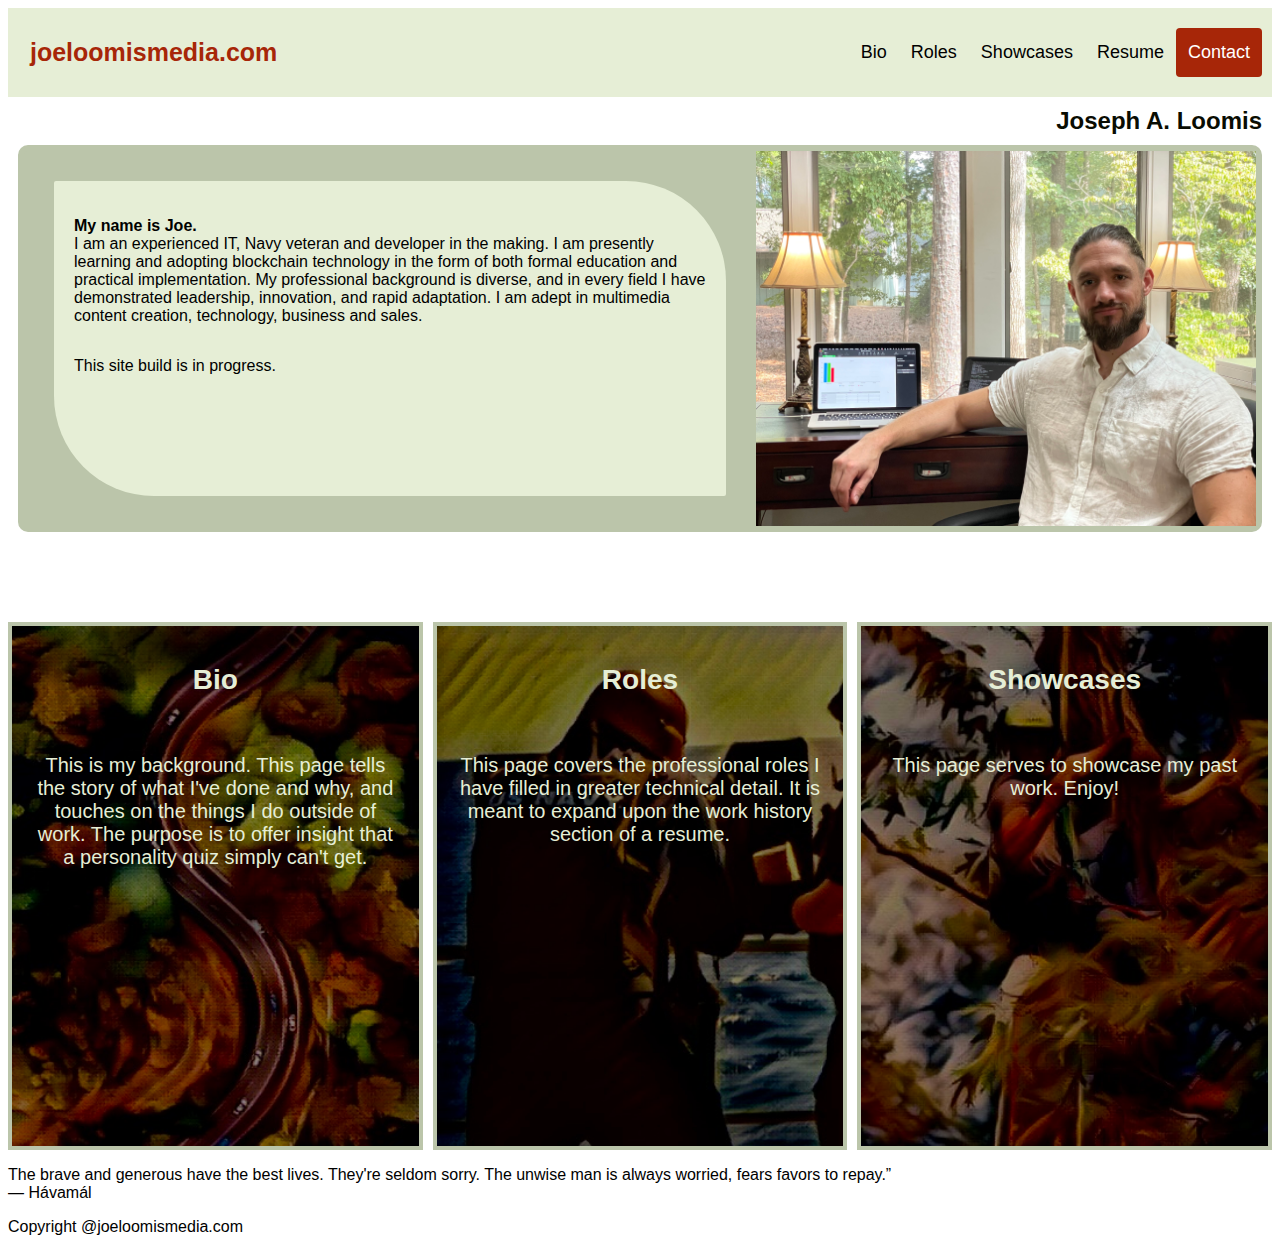
==== index.html @ cb06ae5b "add images to flexbox panel backgrounds" ====
<!DOCTYPE html>
<html lang="en">
<head>
    <meta charset="UTF-8">
    <meta http-equiv="X-UA-Compatible" content="IE=edge">
    <meta name="viewport" content="width=device-width, initial-scale=1.0">
    <link rel="stylesheet" href="styles.css">
    <title>JLM</title>
</head>
<body>
    <div class="header">
        <a href="#default" class="logo">joeloomismedia.com</a>
        <div class="header-right">
            <a href="#index">Bio</a>
            <a href="#roles">Roles</a>
            <a href="#showcases">Showcases</a>
            <a href="#resume">Resume</a>
            <a class="active" href="#contact">Contact</a>
        </div>
    </div>
    <h2>Joseph A. Loomis</h2>
    <div class="profile_container">
        <div class="profile_text fade-in-text">
            <p><strong>My name is Joe.</strong><br>
                I am an experienced IT, Navy veteran and developer in the making. I am presently learning and adopting blockchain technology in the form of both formal education and practical implementation. My professional background is diverse, and in every field I have demonstrated leadership, innovation, and rapid adaptation. I am adept in multimedia content creation, technology, business and sales.</p>
            <p>This site build is in progress.</p>
        </div>
        <div class="profile">
        <img src="images/profile_2_web.JPG" alt="A profile image of Joe">
        </div>
    </div>
    <div class="flex-container">
        <div class="one">
            <h3>Bio</h3>
            <p>This is my background. This page tells the story of what I've done and why, and touches on the things I do outside of work. The purpose is to offer insight that a personality quiz simply can't get.</p>
        </div>
        <div class="two">
            <h3>Roles</h3>
            <p>This page covers the professional roles I have filled in greater technical detail. It is meant to expand upon the work history section of a resume.</p>
        </div>
        <div class="three">
            <h3>Showcases</h3>
            <p>This page serves to showcase my past work. Enjoy!</p>
        </div>
    </div>
    <div class="quote-section">
        <p>The brave and generous have the best lives. They're seldom sorry. The unwise man is always worried, fears favors to repay.” <br>
        ― Hávamál</p>
    </div>
    <footer>
        <p>Copyright @joeloomismedia.com</p>
    </footer>
</body>
</html>
---- styles.css ----
.header {
    overflow: hidden;
    background-color: #e6eed6;
    padding: 20px 10px;
}

.header a {
    float: left;
    color: black;
    text-align: center;
    padding: 12px;
    text-decoration: none;
    font-family: 'Gill Sans', 'Gill Sans MT', Calibri, 'Trebuchet MS', sans-serif;
    font-size: 18px;
    line-height: 25px;
    border-radius: 4px;
}

.header a.logo {
    font-size: 25px;
    font-weight: bold;
    color: #a72608;
}

.header a:hover {
    /*background-color: #ddd;
    color: black;*/
    background-color: #a72608;
    color: white;
}

.header a.active {
    background-color: #a72608;
    color: white;
}

.header-right {
    float: right;
}

@media screen and (max-width: 500px) {
    .header a {
        float: none;
        display: block;
        text-align: left;
    }

    .header-right {
        float: none;
    }

    .profile_container {
        flex-direction: column;
    }

    .profile {
        height: auto;
        max-width: 90%;
        width: auto;
        overflow: auto;
    }

    .flex-container {
        flex-direction: column;
    }
}

.fade-in-text {
    animation: fadeIn 2s;
    -webkit-animation: fadeIn 2s;
    -moz-animation: fadeIn 2s;
    -o-animation: fadeIn 2s;
    -ms-animation: fadeIn 2s;
}

@keyframes fadeIn {
    0% {
        opacity: 0;
    }

    100% {
        opacity: 1;
    }
}

@-moz-keyframes fadeIn {
    0% {
        opacity: 0;
    }

    100% {
        opacity: 1;
    }
}

@-webkit-keyframes fadeIn {
    0% {
        opacity: 0;
    }

    100% {
        opacity: 1;
    }
}

@-o-keyframes fadeIn {
    0% {
        opacity: 0;
    }

    100% {
        opacity: 1;
    }
}

@-ms-keyframes fadeIn {
    0% {
        opacity: 0;
    }

    100% {
        opacity: 1;
    }
}

h2 {
    text-align: right;
    font-family: 'Gill Sans', 'Gill Sans MT', Calibri, 'Trebuchet MS', sans-serif;
    margin: 10px;
    color: #090c02;
}

p {
    font-family:'Gill Sans', 'Gill Sans MT', Calibri, 'Trebuchet MS', sans-serif;
}

.profile_container {
    display: flex;
    justify-content: space-between;
    border: solid 6px #bbc5aa;
    border-radius: 10px;
    background-color: #BBC5AA;
    margin: 10px;
}

.profile {
    display: flex;
    justify-content: flex-end;
    width: 500px;
    height: 375px;
}

.profile_text {
    display: flex;
    flex-direction: column;
    justify-content: flex-start;
    margin: 30px;
    padding: 20px;
    background-color: #e6eed6;
    border-radius: 2px 100px 2px 100px;
}

.flex-container {
    display: flex;
    gap: 10px;
}

.flex-container div {
    display: flex;
    flex-direction: column;
    /*background: #e6eed6;*/
    border: 4px solid #bbc5aa;
    color:#e6eed6;
    align-items: center;
    font-family: 'Gill Sans', 'Gill Sans MT', Calibri, 'Trebuchet MS', sans-serif;
    font-size: 24px;
    height: 500px;
    flex: 1 1 0%;
    margin-top: 80px;
    padding: 10px;
}

.flex-container p {
    display: flex;
    flex-direction: column;
    text-align: center;
    align-content: flex-end;
    padding: 10px;
    border-radius: 10px;
    font-family: 'Gill Sans', 'Gill Sans MT', Calibri, 'Trebuchet MS', sans-serif;
    font-size: 20px;
}

.one {
    background-image: url(images/road_paint_dark.jpg);
    background-color: black;
    background-size: cover;
}

.two {
    background-image: url(images/navy_paint_dark.jpg);
    background-color: black;
    background-size: cover;
}

.three {
    background-image: url(images/arbor_paint_dark.jpg);
    background-color: black;
    background-size: cover;
}
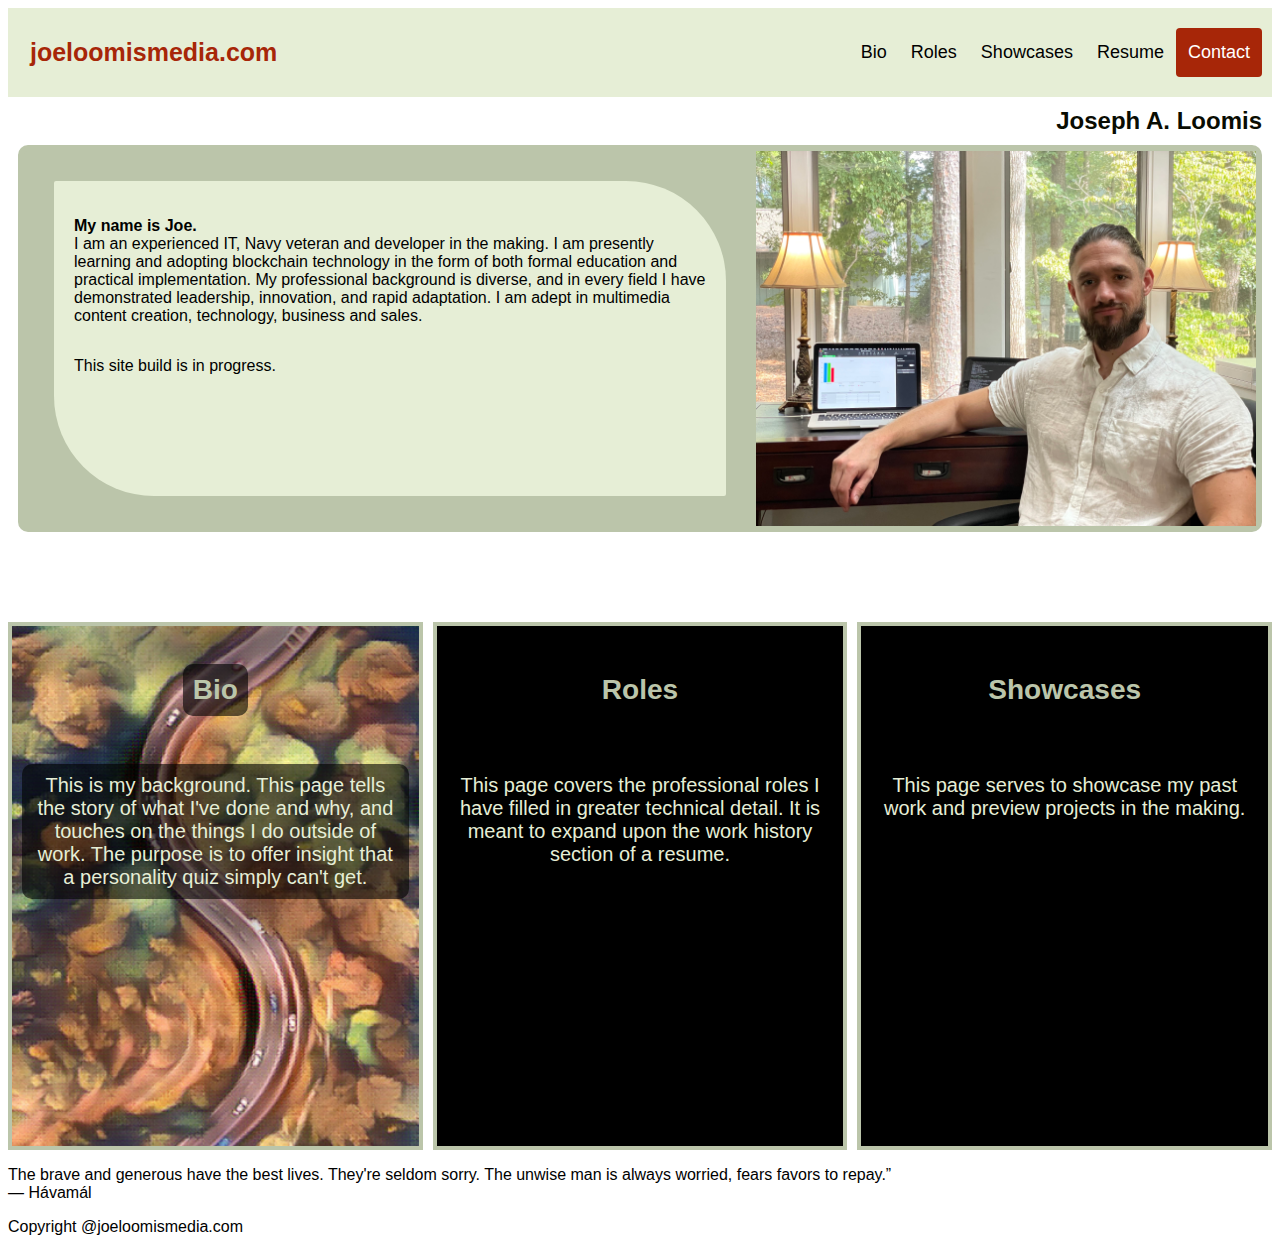
==== commit 5fd04ad7: "update images, colors flexbox panels" ====
--- a/index.html
+++ b/index.html
@@ -40,7 +40,7 @@
         </div>
         <div class="three">
             <h3>Showcases</h3>
-            <p>This page serves to showcase my past work. Enjoy!</p>
+            <p>This page serves to showcase my past work and preview projects in the making.</p>
         </div>
     </div>
     <div class="quote-section">
--- a/styles.css
+++ b/styles.css
@@ -189,22 +189,31 @@
     border-radius: 10px;
     font-family: 'Gill Sans', 'Gill Sans MT', Calibri, 'Trebuchet MS', sans-serif;
     font-size: 20px;
+    background-color: rgba(0, 0, 0, 0.6);
+}
+
+.flex-container h3 {
+    /*background-color: rgb(0,0,0,0.5);*/
+    border-radius: 10px;
+    padding: 10px;
+    color:#bbc5aa;
+    background-color: rgba(0, 0, 0, 0.6);
 }
 
 .one {
-    background-image: url(images/road_paint_dark.jpg);
+    background-image: url(images/road_paint.PNG);
     background-color: black;
     background-size: cover;
 }
 
 .two {
-    background-image: url(images/navy_paint_dark.jpg);
+    background-image: url(images/navy_paint.png);
     background-color: black;
     background-size: cover;
 }
 
 .three {
-    background-image: url(images/arbor_paint_dark.jpg);
+    background-image: url(images/arbor_paint.png);
     background-color: black;
     background-size: cover;
 }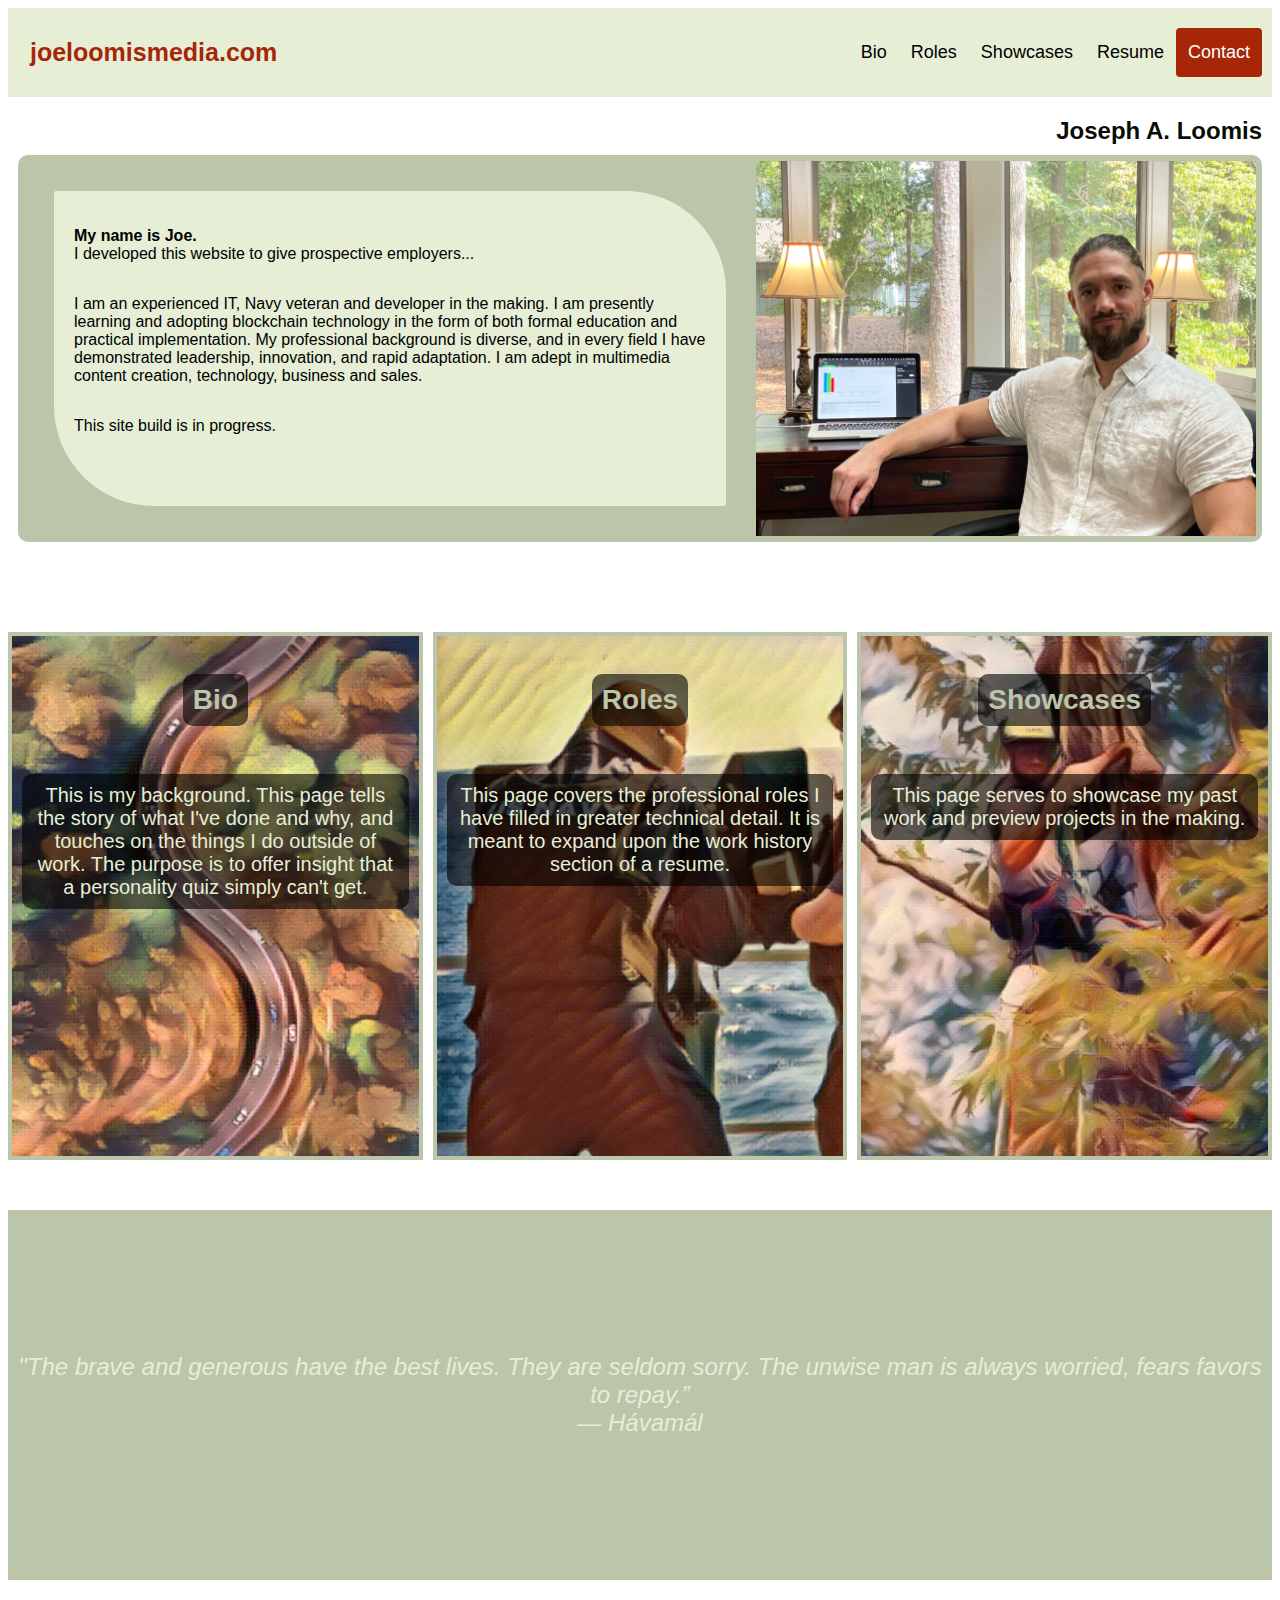
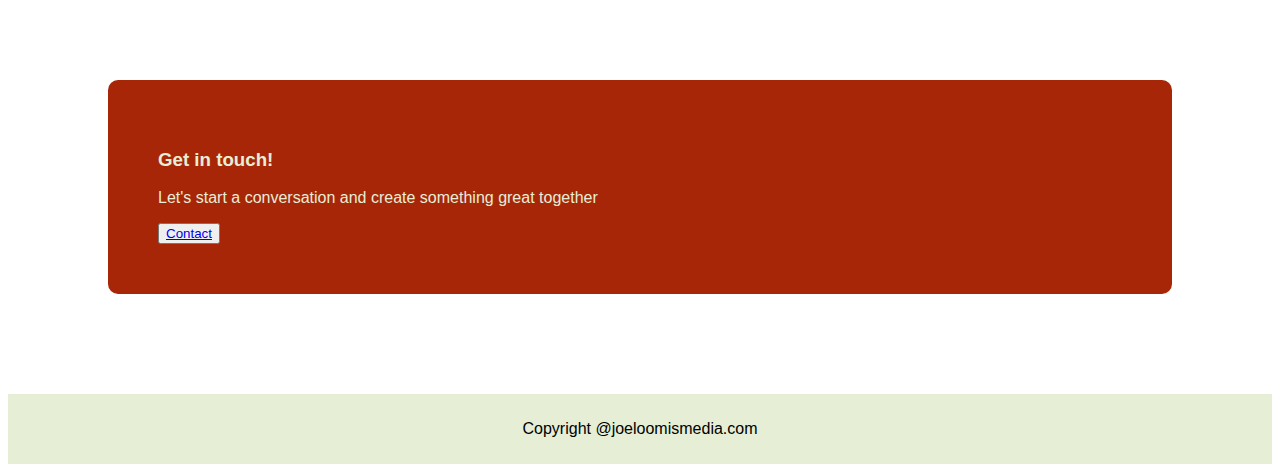
==== commit f2a6b6fc: "added quote and contact sections, styled" ====
--- a/index.html
+++ b/index.html
@@ -9,9 +9,9 @@
 </head>
 <body>
     <div class="header">
-        <a href="#default" class="logo">joeloomismedia.com</a>
+        <a href="#index" class="logo">joeloomismedia.com</a>
         <div class="header-right">
-            <a href="#index">Bio</a>
+            <a href="pages/bio.html">Bio</a>
             <a href="#roles">Roles</a>
             <a href="#showcases">Showcases</a>
             <a href="#resume">Resume</a>
@@ -22,7 +22,8 @@
     <div class="profile_container">
         <div class="profile_text fade-in-text">
             <p><strong>My name is Joe.</strong><br>
-                I am an experienced IT, Navy veteran and developer in the making. I am presently learning and adopting blockchain technology in the form of both formal education and practical implementation. My professional background is diverse, and in every field I have demonstrated leadership, innovation, and rapid adaptation. I am adept in multimedia content creation, technology, business and sales.</p>
+                I developed this website to give prospective employers...</p>
+            <p>I am an experienced IT, Navy veteran and developer in the making. I am presently learning and adopting blockchain technology in the form of both formal education and practical implementation. My professional background is diverse, and in every field I have demonstrated leadership, innovation, and rapid adaptation. I am adept in multimedia content creation, technology, business and sales.</p>
             <p>This site build is in progress.</p>
         </div>
         <div class="profile">
@@ -44,8 +45,19 @@
         </div>
     </div>
     <div class="quote-section">
-        <p>The brave and generous have the best lives. They're seldom sorry. The unwise man is always worried, fears favors to repay.” <br>
-        ― Hávamál</p>
+        <p><em>"The brave and generous have the best lives. They are seldom sorry. The unwise man is always worried, fears favors to repay.” <br>
+        ― Hávamál</em></p>
+    </div>
+    <div class="contact_container">
+        <div class="contact_heading">
+            <h3>Get in touch!</h3>
+        </div>
+        <div class="contact_text">
+            <p>Let's start a conversation and create something great together</p>
+        </div>
+        <div class="contact_button">
+            <button><a href="pages/contact.html">Contact</a></button>
+        </div>
     </div>
     <footer>
         <p>Copyright @joeloomismedia.com</p>
--- a/styles.css
+++ b/styles.css
@@ -127,6 +127,7 @@
     text-align: right;
     font-family: 'Gill Sans', 'Gill Sans MT', Calibri, 'Trebuchet MS', sans-serif;
     margin: 10px;
+    margin-top: 20px;
     color: #090c02;
 }
 
@@ -207,13 +208,45 @@
 }
 
 .two {
-    background-image: url(images/navy_paint.png);
+    background-image: url(images/navy_paint.PNG);
     background-color: black;
     background-size: cover;
 }
 
 .three {
-    background-image: url(images/arbor_paint.png);
+    background-image: url(images/arbor_paint.PNG);
     background-color: black;
     background-size: cover;
+}
+
+.quote-section {
+    display: flex;
+    flex-direction: column;
+    justify-content: center;
+    background-color: #bbc5aa;
+    margin-top: 50px;
+    height: 350px;
+    width: auto;
+    text-align:center;
+    color:#e6eed6;
+    font-size: 24px;
+    padding: 10px;
+}
+
+footer {
+    text-align:center;
+    background-color: #e6eed6;
+    padding: 10px;
+}
+
+.contact_container {
+    padding: 50px;
+    background-color: #a72608;
+    border-radius: 10px;
+    margin: 100px;
+}
+
+.contact_container div {
+    font-family: 'Gill Sans', 'Gill Sans MT', Calibri, 'Trebuchet MS', sans-serif;
+    color:#e6eed6;
 }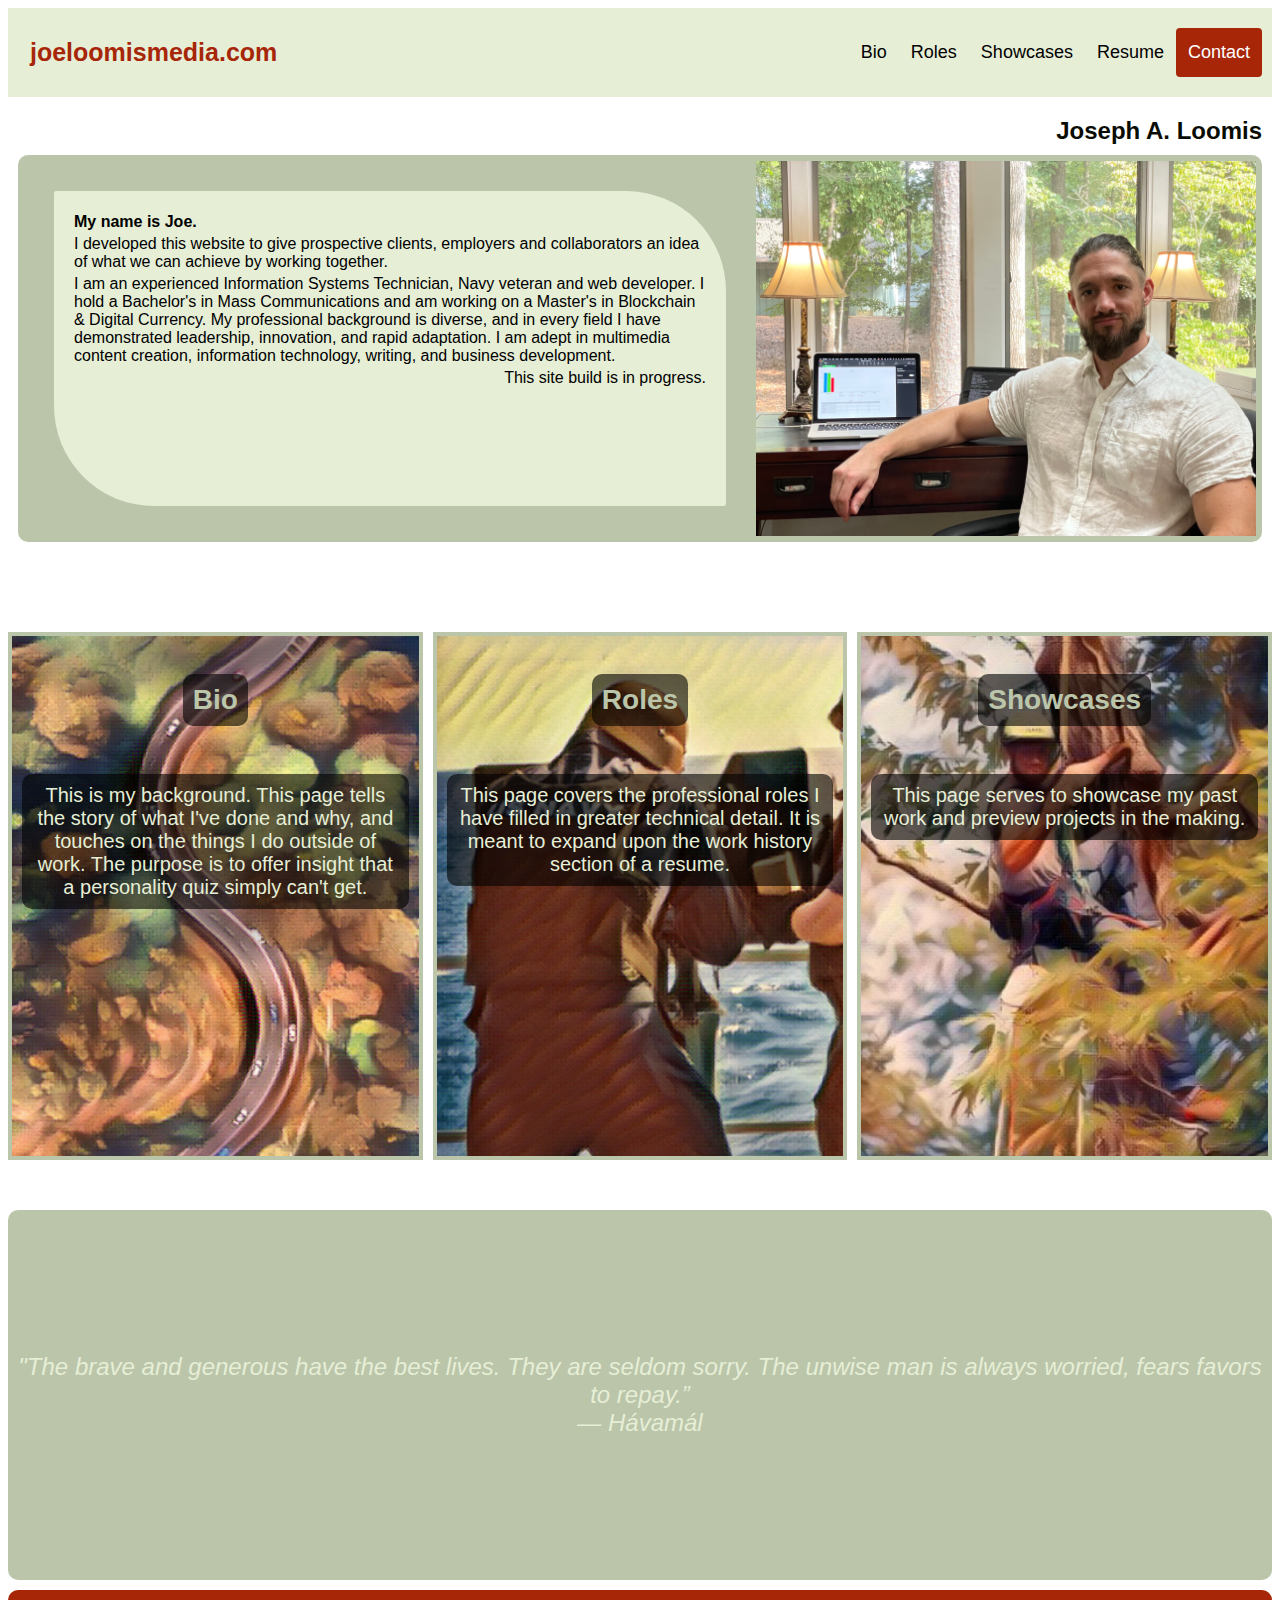
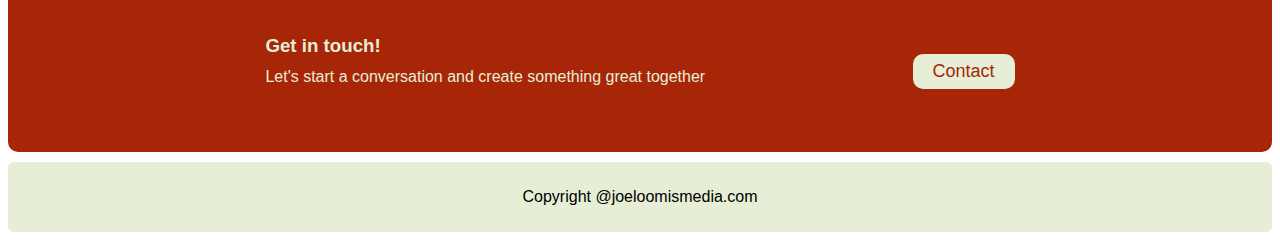
==== commit 7662d3d6: "adjust contact banner, buttons, text" ====
--- a/index.html
+++ b/index.html
@@ -21,10 +21,10 @@
     <h2>Joseph A. Loomis</h2>
     <div class="profile_container">
         <div class="profile_text fade-in-text">
-            <p><strong>My name is Joe.</strong><br>
-                I developed this website to give prospective employers...</p>
-            <p>I am an experienced IT, Navy veteran and developer in the making. I am presently learning and adopting blockchain technology in the form of both formal education and practical implementation. My professional background is diverse, and in every field I have demonstrated leadership, innovation, and rapid adaptation. I am adept in multimedia content creation, technology, business and sales.</p>
-            <p>This site build is in progress.</p>
+            <p><strong>My name is Joe.</strong></p>
+            <p>I developed this website to give prospective clients, employers and collaborators an idea of what we can achieve by working together.</p>
+            <p>I am an experienced Information Systems Technician, Navy veteran and web developer. I hold a Bachelor's in Mass Communications and am working on a Master's in Blockchain & Digital Currency. My professional background is diverse, and in every field I have demonstrated leadership, innovation, and rapid adaptation. I am adept in multimedia content creation, information technology, writing, and business development.</p>
+            <p class="last-p">This site build is in progress.</p>
         </div>
         <div class="profile">
         <img src="images/profile_2_web.JPG" alt="A profile image of Joe">
@@ -49,14 +49,16 @@
         ― Hávamál</em></p>
     </div>
     <div class="contact_container">
-        <div class="contact_heading">
-            <h3>Get in touch!</h3>
-        </div>
         <div class="contact_text">
-            <p>Let's start a conversation and create something great together</p>
+            <div class="contact_heading">
+                <h3>Get in touch!</h3>
+            </div>
+            <div class="contact_p">
+                <p>Let's start a conversation and create something great together</p>
+            </div>
         </div>
         <div class="contact_button">
-            <button><a href="pages/contact.html">Contact</a></button>
+            <a href="pages/contact.html">Contact</a>
         </div>
     </div>
     <footer>
--- a/styles.css
+++ b/styles.css
@@ -14,6 +14,7 @@
     font-size: 18px;
     line-height: 25px;
     border-radius: 4px;
+    transition: background-color 0.3s ease-out;
 }
 
 .header a.logo {
@@ -23,8 +24,6 @@
 }
 
 .header a:hover {
-    /*background-color: #ddd;
-    color: black;*/
     background-color: #a72608;
     color: white;
 }
@@ -161,6 +160,16 @@
     border-radius: 2px 100px 2px 100px;
 }
 
+.profile_text p {
+    margin-top: 2px;
+    margin-bottom: 2px;
+}
+
+.last-p {
+    display: flex;
+    justify-content: right;
+}
+
 .flex-container {
     display: flex;
     gap: 10px;
@@ -169,7 +178,6 @@
 .flex-container div {
     display: flex;
     flex-direction: column;
-    /*background: #e6eed6;*/
     border: 4px solid #bbc5aa;
     color:#e6eed6;
     align-items: center;
@@ -194,7 +202,6 @@
 }
 
 .flex-container h3 {
-    /*background-color: rgb(0,0,0,0.5);*/
     border-radius: 10px;
     padding: 10px;
     color:#bbc5aa;
@@ -231,22 +238,73 @@
     color:#e6eed6;
     font-size: 24px;
     padding: 10px;
+    border-radius: 10px;
 }
 
 footer {
     text-align:center;
     background-color: #e6eed6;
     padding: 10px;
+    border-radius: 6px;
 }
 
 .contact_container {
+    display: flex;
+    flex-direction: row;
+    justify-content: space-evenly;
     padding: 50px;
     background-color: #a72608;
     border-radius: 10px;
-    margin: 100px;
+    margin: 10px 0px;
 }
 
 .contact_container div {
     font-family: 'Gill Sans', 'Gill Sans MT', Calibri, 'Trebuchet MS', sans-serif;
     color:#e6eed6;
-}+}
+
+.contact_container h3 {
+    margin-top: -5px;
+    margin-bottom: -5px;
+}
+
+
+.contact_text {
+    display: flex;
+    flex-direction: column;
+}
+
+.contact_button {
+    display: flex;
+    flex-direction: column;
+    justify-content: center;
+}
+
+.contact_button a {
+    font-family: 'Gill Sans', 'Gill Sans MT', Calibri, 'Trebuchet MS', sans-serif;
+    font-size: 18px;
+    line-height: 25px;
+    text-decoration: none;
+    color: #a72608;
+    background-color: #e6eed6;
+    padding: 5px 20px;
+    border-radius: 10px;
+    transition: background-color 0.3s ease-out;
+} 
+
+.contact_button a:link {
+     text-decoration: none;
+ }
+
+ .contact_button a:visited {
+     text-decoration: none;
+ }
+
+ .contact_button a:hover {
+    background-color:#090c02;
+    color:#e6eed6;
+ }
+
+ .contact_button a:active {
+    background-color:rgba(0, 0, 0, 0.6);
+ }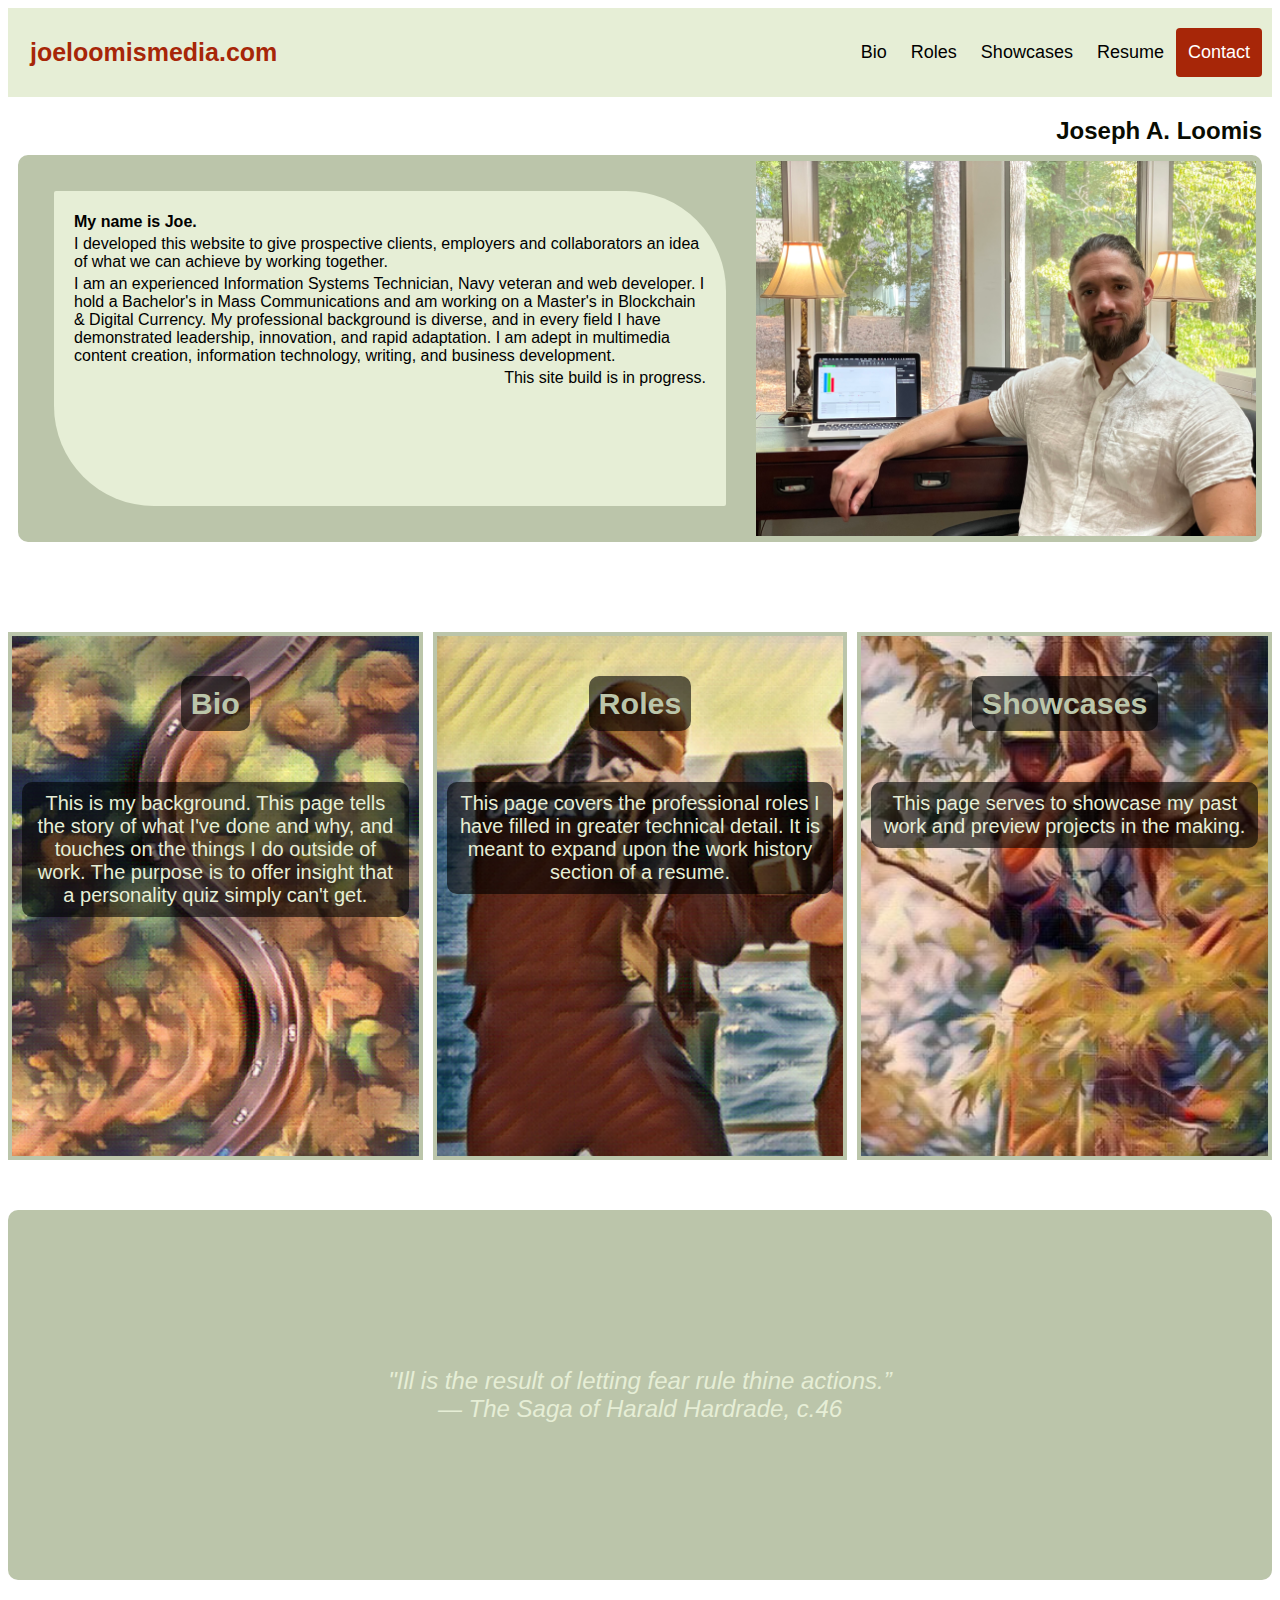
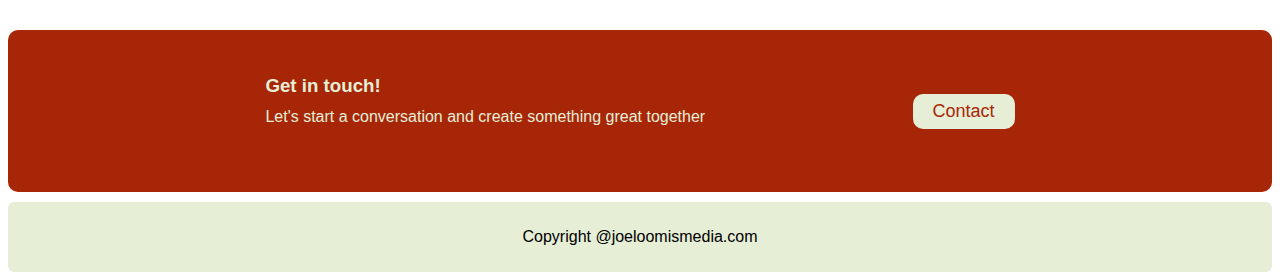
==== commit 0bc5430d: "change quote, adjust margins, link flex panels" ====
--- a/index.html
+++ b/index.html
@@ -32,21 +32,21 @@
     </div>
     <div class="flex-container">
         <div class="one">
-            <h3>Bio</h3>
+            <h3><a href="pages/bio.html">Bio</a></h3>
             <p>This is my background. This page tells the story of what I've done and why, and touches on the things I do outside of work. The purpose is to offer insight that a personality quiz simply can't get.</p>
         </div>
         <div class="two">
-            <h3>Roles</h3>
+            <h3><a href="pages/roles.html">Roles</a></h3>
             <p>This page covers the professional roles I have filled in greater technical detail. It is meant to expand upon the work history section of a resume.</p>
         </div>
         <div class="three">
-            <h3>Showcases</h3>
+            <h3><a href="pages/showcases.html">Showcases</a></h3>
             <p>This page serves to showcase my past work and preview projects in the making.</p>
         </div>
     </div>
     <div class="quote-section">
-        <p><em>"The brave and generous have the best lives. They are seldom sorry. The unwise man is always worried, fears favors to repay.” <br>
-        ― Hávamál</em></p>
+        <p><em>"Ill is the result of letting fear rule thine actions.” <br>
+        ― The Saga of Harald Hardrade, c.46</em></p>
     </div>
     <div class="contact_container">
         <div class="contact_text">
--- a/styles.css
+++ b/styles.css
@@ -182,7 +182,7 @@
     color:#e6eed6;
     align-items: center;
     font-family: 'Gill Sans', 'Gill Sans MT', Calibri, 'Trebuchet MS', sans-serif;
-    font-size: 24px;
+    font-size: 26px;
     height: 500px;
     flex: 1 1 0%;
     margin-top: 80px;
@@ -206,6 +206,16 @@
     padding: 10px;
     color:#bbc5aa;
     background-color: rgba(0, 0, 0, 0.6);
+}
+
+.flex-container a {
+    text-decoration: none;
+    transition: color 0.3s ease-out;
+    color:#bbc5aa;
+}
+
+.flex-container a:hover {
+    color: #a72608;
 }
 
 .one {
@@ -231,7 +241,7 @@
     flex-direction: column;
     justify-content: center;
     background-color: #bbc5aa;
-    margin-top: 50px;
+    margin: 50px 0px;
     height: 350px;
     width: auto;
     text-align:center;
@@ -292,10 +302,6 @@
     transition: background-color 0.3s ease-out;
 } 
 
-.contact_button a:link {
-     text-decoration: none;
- }
-
  .contact_button a:visited {
      text-decoration: none;
  }
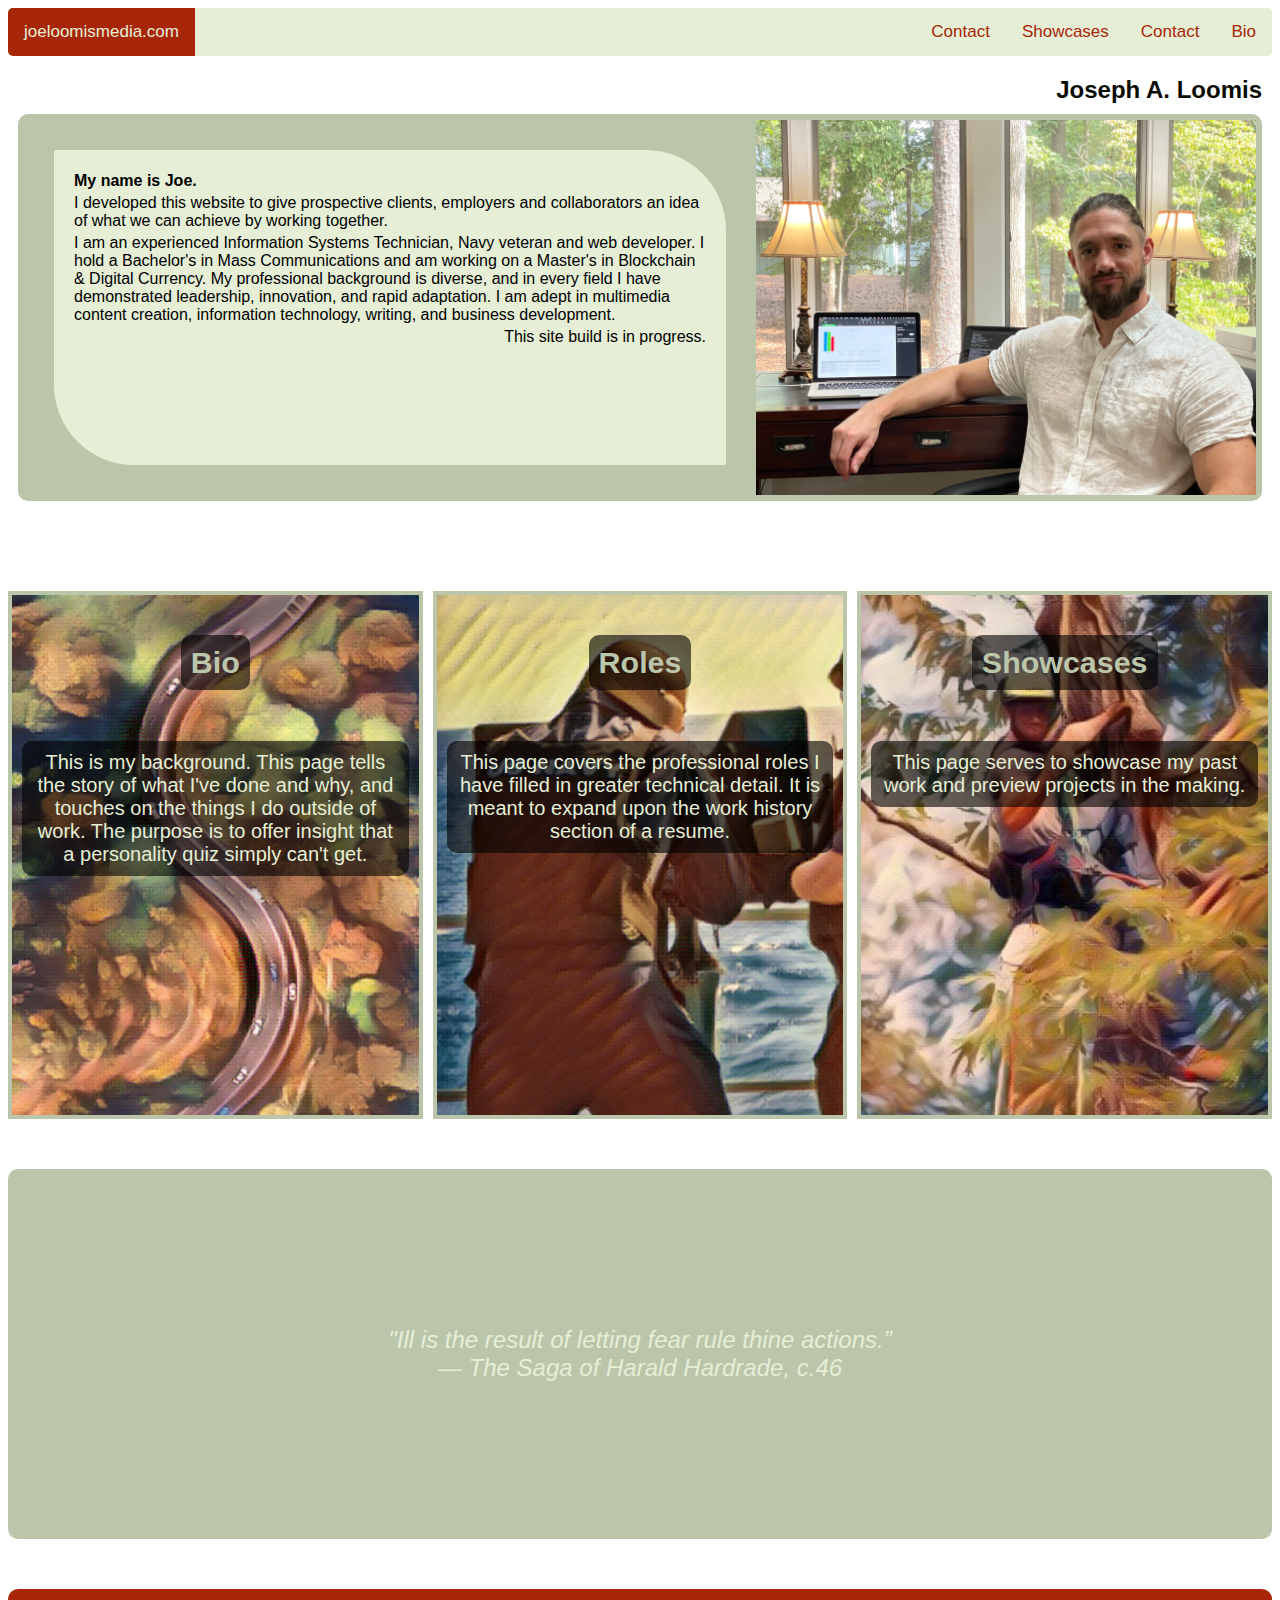
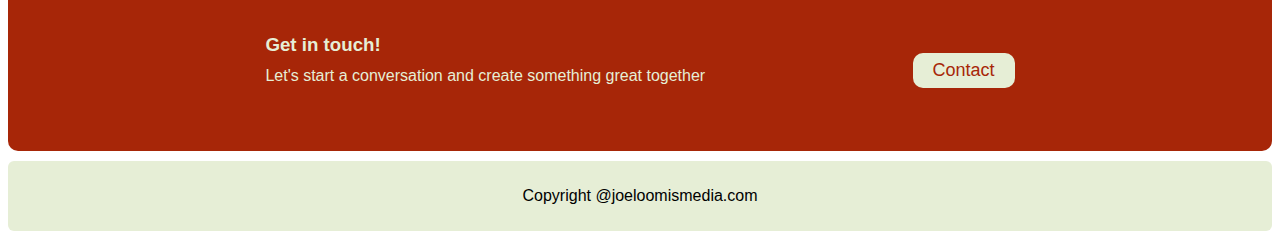
==== commit 8e15a0f8: "re-write navbar for responsive mobile dropdown" ====
--- a/index.html
+++ b/index.html
@@ -8,15 +8,32 @@
     <title>JLM</title>
 </head>
 <body>
-    <div class="header">
-        <a href="#index" class="logo">joeloomismedia.com</a>
-        <div class="header-right">
-            <a href="pages/bio.html">Bio</a>
-            <a href="#roles">Roles</a>
-            <a href="#showcases">Showcases</a>
-            <a href="#resume">Resume</a>
-            <a class="active" href="#contact">Contact</a>
+    <div class="topnav" id="myTopnav">
+        <a href="#index" class="active">joeloomismedia.com</a>
+        <a href="pages/bio.html">Bio</a>
+        <a href="pages/roles.html">Contact</a>
+        <div class="dropdown">
+            <button class="dropbtn">Showcases
+                <i class="fa fa-caret-down"></i>
+            </button>
+            <div class="dropdown-content">
+                <a href="pages/showcases.html">Videos</a>
+                <a href="#">--</a>
+                <a href="#">--</a>
+            </div>
         </div>
+        <a href="pages/contact.html">Contact</a>
+        <a href="javascript:void(0);" style="font-size:15px;" class="icon" onclick="myFunction()">&#9776;</a>
+        <script>
+            function myFunction() {
+                var x = document.getElementById("myTopnav");
+                if (x.className === "topnav") {
+                    x.className += " responsive";
+                } else {
+                    x.className = "topnav";
+                }
+            }
+        </script>
     </div>
     <h2>Joseph A. Loomis</h2>
     <div class="profile_container">
--- a/styles.css
+++ b/styles.css
@@ -1,53 +1,84 @@
-.header {
+body {
+    font-family: 'Gill Sans', 'Gill Sans MT', Calibri, 'Trebuchet MS', sans-serif;
+}
+
+.topnav {
     overflow: hidden;
     background-color: #e6eed6;
-    padding: 20px 10px;
-}
-
-.header a {
+    border-radius: 5px;
+}
+
+.topnav a {
+    float: right;
+    display: block;
+    color: #a72608;
+    text-align: center;
+    padding: 14px 16px;
+    text-decoration: none;
+    font-size: 17px;
+}
+
+.topnav .active {
     float: left;
-    color: black;
-    text-align: center;
-    padding: 12px;
+    color: #e6eed6;
+    background-color: #a72608;
+}
+
+.topnav .icon {
+    display: none;
+}
+
+.dropdown {
+    float: right;
+    overflow: hidden;
+    color:#a72608;
+}
+
+.dropdown .dropbtn {
+    font-size: 17px;
+    border: none;
+    outline: none;
+    color: #a72608;
+    padding: 14px 16px;
+    background-color: inherit;
+    font-family: inherit;
+    margin: 0;
+}
+
+.dropdown-content {
+    display: none;
+    position: absolute;
+    background-color: #e6eed6;
+    min-width: 160px;
+    box-shadow: 0px 8px 16px 0px rgba(0, 0, 0, 0.2);
+    z-index: 1;
+}
+
+.dropdown-content a {
+    float: none;
+    color: #a72608;
+    padding: 12px 16px;
     text-decoration: none;
-    font-family: 'Gill Sans', 'Gill Sans MT', Calibri, 'Trebuchet MS', sans-serif;
-    font-size: 18px;
-    line-height: 25px;
-    border-radius: 4px;
-    transition: background-color 0.3s ease-out;
-}
-
-.header a.logo {
-    font-size: 25px;
-    font-weight: bold;
-    color: #a72608;
-}
-
-.header a:hover {
+    display: block;
+    text-align: right;
+}
+
+.topnav a:hover,
+.dropdown:hover .dropbtn {
     background-color: #a72608;
     color: white;
 }
 
-.header a.active {
+.dropdown-content a:hover {
     background-color: #a72608;
-    color: white;
-}
-
-.header-right {
-    float: right;
-}
-
-@media screen and (max-width: 500px) {
-    .header a {
-        float: none;
-        display: block;
-        text-align: left;
-    }
-
-    .header-right {
-        float: none;
-    }
-
+    color: #e6eed6;
+}
+
+.dropdown:hover .dropdown-content {
+    display: block;
+}
+
+@media screen and (max-width: 600px) {
     .profile_container {
         flex-direction: column;
     }
@@ -64,6 +95,50 @@
     }
 }
 
+@media screen and (max-width: 600px) {
+
+    .topnav a:not(:first-child),
+    .dropdown .dropbtn {
+        display: none;
+    }
+
+    .topnav a.icon {
+        float: right;
+        display: block;
+    }
+}
+
+@media screen and (max-width: 600px) {
+    .topnav.responsive {
+        position: relative;
+    }
+
+    .topnav.responsive .icon {
+        position: absolute;
+        right: 0;
+        top: 0;
+    }
+
+    .topnav.responsive a {
+        float: none;
+        display: block;
+        text-align: right;
+    }
+
+    .topnav.responsive .dropdown {
+        float: none;
+    }
+
+    .topnav.responsive .dropdown-content {
+        position: relative;
+    }
+
+    .topnav.responsive .dropdown .dropbtn {
+        display: block;
+        width: 100%;
+        text-align: right;
+    }
+}
 .fade-in-text {
     animation: fadeIn 2s;
     -webkit-animation: fadeIn 2s;
@@ -157,7 +232,7 @@
     margin: 30px;
     padding: 20px;
     background-color: #e6eed6;
-    border-radius: 2px 100px 2px 100px;
+    border-radius: 2px 80px 2px 80px;
 }
 
 .profile_text p {
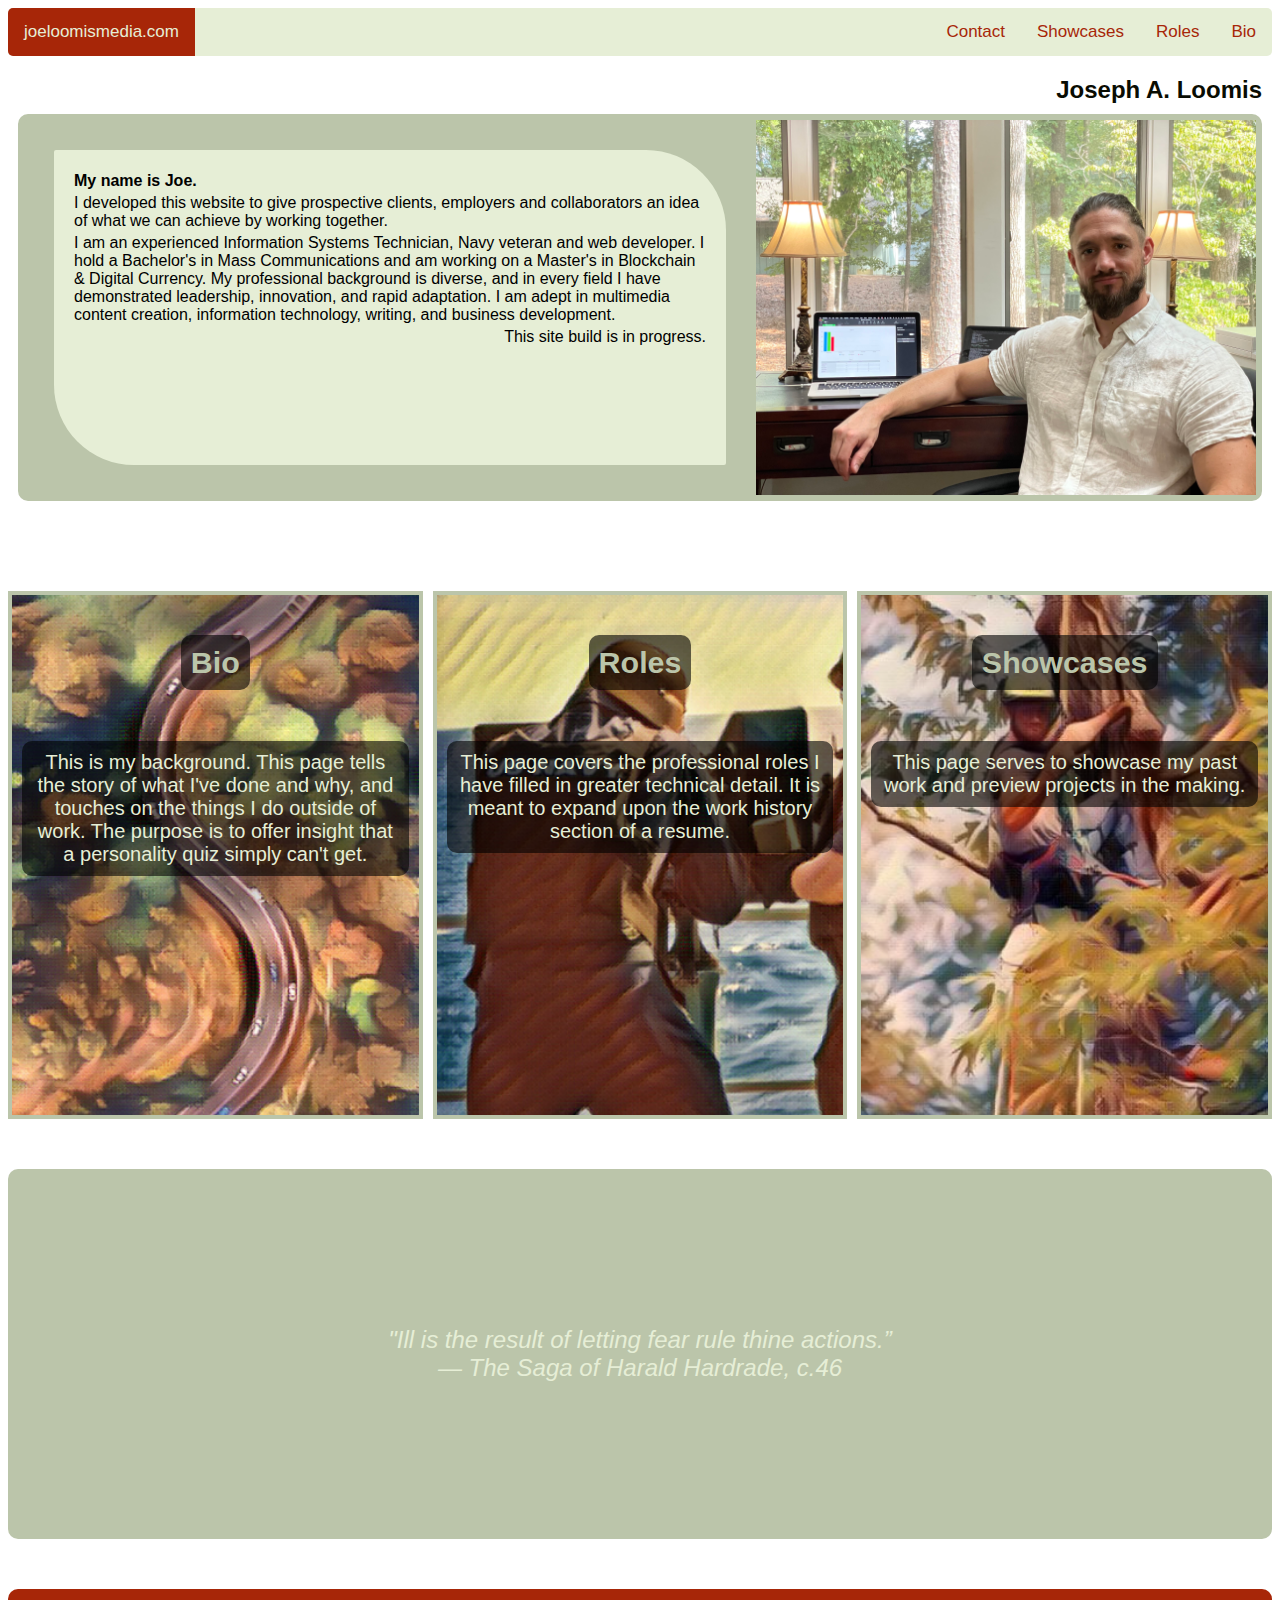
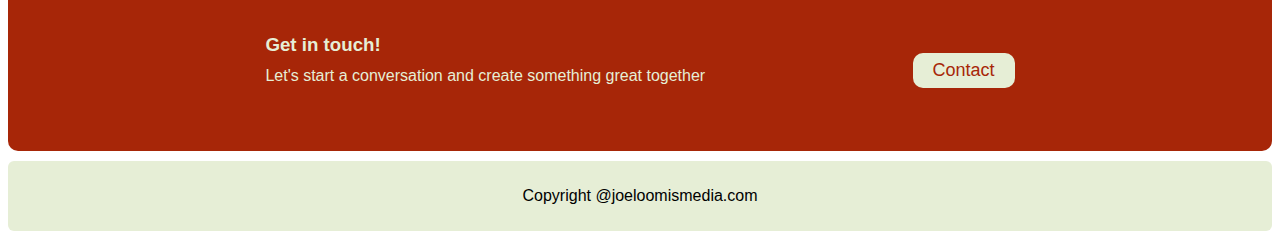
==== commit c0346329: "built bio, roles, contact pages with associated navbar and stylesheets" ====
--- a/index.html
+++ b/index.html
@@ -11,7 +11,7 @@
     <div class="topnav" id="myTopnav">
         <a href="#index" class="active">joeloomismedia.com</a>
         <a href="pages/bio.html">Bio</a>
-        <a href="pages/roles.html">Contact</a>
+        <a href="pages/roles.html">Roles</a>
         <div class="dropdown">
             <button class="dropbtn">Showcases
                 <i class="fa fa-caret-down"></i>
